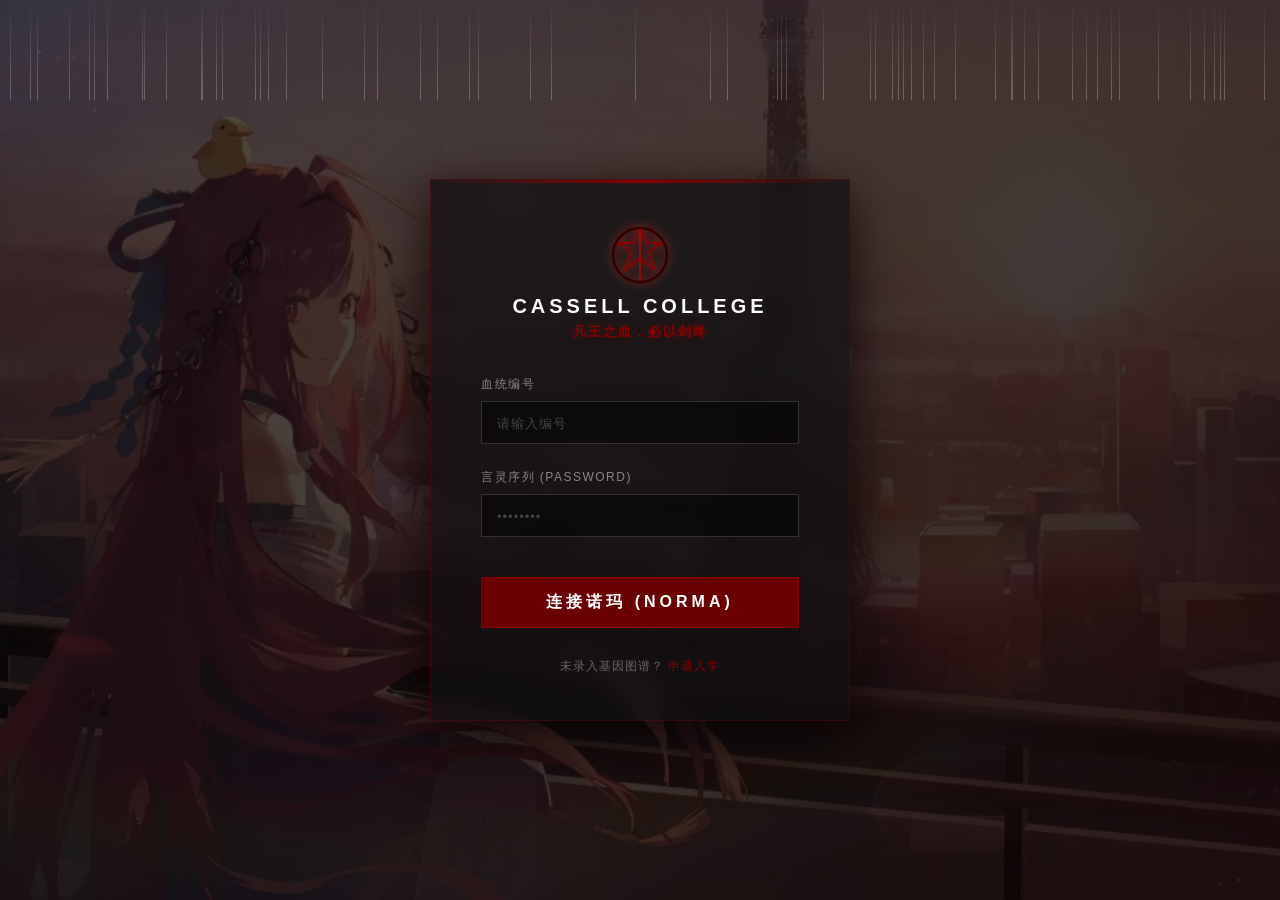
==== index.html @ 7004e870 "Initial deployment-ready import" ====
<!DOCTYPE html>
<html lang="zh-CN">
<head>
    <meta charset="UTF-8">
    <meta name="viewport" content="width=device-width, initial-scale=1.0">
    <title>守夜人论坛 - 卡塞尔学院</title>
    <style>
        * { margin: 0; padding: 0; box-sizing: border-box; font-family: "Microsoft YaHei", "Cinzel", serif; }
        body { background-color: #0d0d10; color: #dcdcdc; }

        /* 学院顶部导航 */
        .navbar {
            background-color: #050508; border-bottom: 1px solid #332115;
            padding: 0 40px; height: 70px; display: flex; justify-content: space-between; align-items: center;
        }
        .navbar .logo {
            font-size: 24px; font-weight: bold; color: #d4af37; text-decoration: none; text-shadow: 0 0 10px rgba(212, 175, 55, 0.3);
            letter-spacing: 2px;
        }
        .nav-links { display: flex; gap: 20px; align-items: center; }
        .nav-links span { color: #8b8b99; font-size: 14px; }
        .nav-links span.blood-class { color: #d4af37; font-weight: bold; transition: color 0.3s; }

        .logout-btn {
            background: rgba(139, 0, 0, 0.2); color: #ff4d4f; border: 1px solid #8b0000; padding: 6px 18px;
            border-radius: 2px; cursor: pointer; transition: 0.3s; font-size: 13px; letter-spacing: 1px;
        }
        .logout-btn:hover { background: #8b0000; color: #fff; box-shadow: 0 0 10px #8b0000; }

        /* 管理员特权安保按钮样式 */
        .admin-dashboard-btn {
            background: rgba(212, 175, 55, 0.1); color: #d4af37; border: 1px solid #d4af37;
            padding: 6px 18px; border-radius: 2px; cursor: pointer; transition: 0.3s; font-size: 13px; letter-spacing: 1px;
        }
        .admin-dashboard-btn:hover { background: #d4af37; color: #000; box-shadow: 0 0 10px #d4af37; }

        /* 龙族史诗感横幅 */
        .hero {
            background: linear-gradient(to bottom, rgba(13,13,16,0.1), #0d0d10),
                        url('https://images.unsplash.com/photo-1518709268805-4e9042af9f23?q=80&w=2000') center/cover;
            color: #d4af37; text-align: center; padding: 100px 20px; margin-bottom: 40px; position: relative;
        }
        .hero::before {
            content: ''; position: absolute; top:0; left:0; right:0; bottom:0; background: rgba(0,0,0,0.6); z-index: 1;
        }
        .hero-content { position: relative; z-index: 2; text-shadow: 0 4px 10px rgba(0,0,0,0.8); }
        .hero h1 { font-size: 42px; margin-bottom: 15px; letter-spacing: 5px; }
        .hero p { font-size: 18px; color: #ccc; letter-spacing: 2px; font-style: italic; }

        /* 帖子列表区域 */
        .container { max-width: 900px; margin: 0 auto; padding: 0 20px 60px; }
        .section-title { font-size: 20px; color: #d4af37; margin-bottom: 30px; border-bottom: 1px solid #332115; padding-bottom: 10px; display: flex; align-items: center; gap: 10px;}

        .post-card {
            background: #141419; border: 1px solid #232328; border-radius: 4px; padding: 25px; margin-bottom: 20px;
            transition: 0.3s; position: relative; overflow: hidden;
        }
        .post-card::before {
            content: ''; position: absolute; left: 0; top: 0; width: 3px; height: 100%; background: #5a0000; transition: 0.3s;
        }
        .post-card:hover { border-color: #d4af37; transform: translateY(-2px); box-shadow: 0 5px 15px rgba(0,0,0,0.5); }
        .post-card:hover::before { background: #d4af37; }

        .post-card h3 { color: #eaeaea; margin-bottom: 12px; font-size: 18px; }
        .post-card .meta { font-size: 12px; color: #666; margin-bottom: 15px; }
        .post-card p { color: #999; font-size: 14px; line-height: 1.7; }
        .tag { display: inline-block; padding: 2px 8px; background: rgba(212,175,55,0.1); color: #d4af37; border-radius: 2px; font-size: 12px; margin-right: 10px;}
        .tag-red { background: rgba(139,0,0,0.2); color: #ff4d4f; }
    </style>
</head>
<body>

    <nav class="navbar">
        <a href="#" class="logo">守夜人论坛</a>
        <div class="nav-links" id="nav-btn-group">
            <span>EVA已连接... 欢迎您，<span class="blood-class" id="user-display">加载中...</span></span>
            <button class="logout-btn" onclick="doLogout()">断开连接</button>
        </div>
    </nav>

    <div class="hero">
        <div class="hero-content">
            <h1>凡王之血，必以剑终</h1>
            <p>“你陪了我多少年，花开花落，一路上起起跌跌...”</p>
        </div>
    </div>

    <div class="container">
        <h2 class="section-title">◈ 冰海残卷 / 最新情报</h2>

        <div class="post-card">
            <h3><span class="tag tag-red">绝密</span> 青铜与火之王苏醒预警分析报告</h3>
            <div class="meta">发布者：曼斯·龙德施泰特 | 发生地：长江三峡 | 权限：所有混血种</div>
            <p>根据诺玛的最新地震波波形计算，长江流域产生的能量波动并非自然界地壳运动。执行部已派遣“摩尼亚赫”号前往该水域。本文包含初步的龙语声呐分析图谱和言灵探测记录，请各位学员保持戒备...</p>
        </div>

        <div class="post-card">
            <h3><span class="tag">日常</span> 校园食堂的德国肘子又涨价了</h3>
            <div class="meta">发布者：芬格尔 | 分类：守夜人灌水区 | 热度：🔥999+</div>
            <p>太过分了！本周三的烤猪肘居然涨了2个美金。作为已经在学院留级了八年的老学长，我严厉谴责这种削减学生卡余额的恶劣行径！另外，有哪位好心的学弟学妹愿意借我50刀？月末必定双倍奉还！...</p>
        </div>

        <div class="post-card">
            <h3><span class="tag">学术</span> 《言灵学概论》期末考试重点划定</h3>
            <div class="meta">发布者：古德里安教授 | 分类：教务通知 | 权限：所有在校生</div>
            <p>下周即将进行言灵学期末测验，重点考察“青铜大门”相关言灵的序列排序，以及“言灵·君焰”的物理热力学转换公式。严禁在考场区域内私自释放言灵，违者一律移交风纪委员会处理...</p>
        </div>
    </div>

    <script>
        // 门禁检查：EVA 身份核验 与 权限分流
        const token = localStorage.getItem("blog_token");
        const currentUser = localStorage.getItem("current_user");
        const ADMIN_EMAIL = "2191737256@qq.com"; // 最高权限识别码

        if (!token) {
            alert("EVA无情提示：检测到未授权的信道介入。请先通过诺玛身份验证。");
            window.location.href = "login.html";
        } else {
            // 前台UI身份动态渲染
            const userDisplay = document.getElementById("user-display");

            if (currentUser) {
                if (currentUser === ADMIN_EMAIL) {
                    // S级校长专属特效
                    userDisplay.innerText = "昂热校长 (S级)";
                    userDisplay.style.color = "#ff4d4f";
                    userDisplay.style.textShadow = "0 0 10px rgba(255, 77, 79, 0.5)";

                    // 动态注入去往后台的隐秘按键
                    const navGroup = document.getElementById("nav-btn-group");
                    const dashboardBtn = document.createElement("button");
                    dashboardBtn.className = "admin-dashboard-btn";
                    dashboardBtn.innerText = "进入校长室 (后台)";
                    dashboardBtn.onclick = function() { window.location.href = "dashboard.html"; };

                    // 插入到断开连接按钮的前面
                    navGroup.insertBefore(dashboardBtn, navGroup.lastElementChild);
                } else {
                    // 普通专员 (截取@前面的字符显示)
                    const nickName = currentUser.split('@')[0];
                    userDisplay.innerText = `专员 [${nickName}]`;
                }
            }
        }

        // 登出逻辑
        function doLogout() {
            localStorage.removeItem("blog_token");
            localStorage.removeItem("current_user");
            window.location.href = "login.html";
        }
    </script>
</body>
</html>
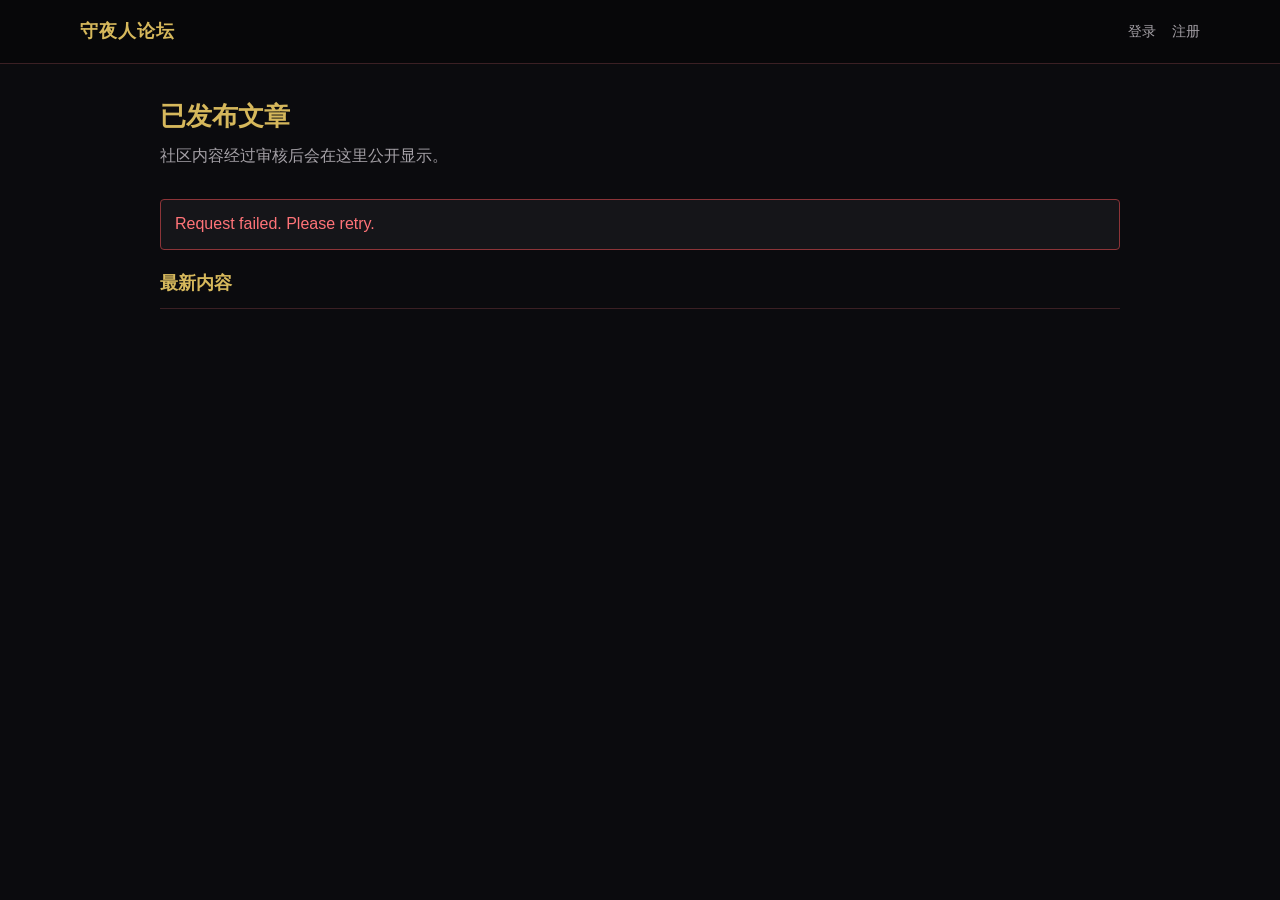
==== commit 9f8c4850: "Add moderated submission workflow" ====
--- a/index.html
+++ b/index.html
@@ -1,155 +1,12 @@
-<!DOCTYPE html>
+<!doctype html>
 <html lang="zh-CN">
 <head>
-    <meta charset="UTF-8">
-    <meta name="viewport" content="width=device-width, initial-scale=1.0">
-    <title>守夜人论坛 - 卡塞尔学院</title>
-    <style>
-        * { margin: 0; padding: 0; box-sizing: border-box; font-family: "Microsoft YaHei", "Cinzel", serif; }
-        body { background-color: #0d0d10; color: #dcdcdc; }
-
-        /* 学院顶部导航 */
-        .navbar {
-            background-color: #050508; border-bottom: 1px solid #332115;
-            padding: 0 40px; height: 70px; display: flex; justify-content: space-between; align-items: center;
-        }
-        .navbar .logo {
-            font-size: 24px; font-weight: bold; color: #d4af37; text-decoration: none; text-shadow: 0 0 10px rgba(212, 175, 55, 0.3);
-            letter-spacing: 2px;
-        }
-        .nav-links { display: flex; gap: 20px; align-items: center; }
-        .nav-links span { color: #8b8b99; font-size: 14px; }
-        .nav-links span.blood-class { color: #d4af37; font-weight: bold; transition: color 0.3s; }
-
-        .logout-btn {
-            background: rgba(139, 0, 0, 0.2); color: #ff4d4f; border: 1px solid #8b0000; padding: 6px 18px;
-            border-radius: 2px; cursor: pointer; transition: 0.3s; font-size: 13px; letter-spacing: 1px;
-        }
-        .logout-btn:hover { background: #8b0000; color: #fff; box-shadow: 0 0 10px #8b0000; }
-
-        /* 管理员特权安保按钮样式 */
-        .admin-dashboard-btn {
-            background: rgba(212, 175, 55, 0.1); color: #d4af37; border: 1px solid #d4af37;
-            padding: 6px 18px; border-radius: 2px; cursor: pointer; transition: 0.3s; font-size: 13px; letter-spacing: 1px;
-        }
-        .admin-dashboard-btn:hover { background: #d4af37; color: #000; box-shadow: 0 0 10px #d4af37; }
-
-        /* 龙族史诗感横幅 */
-        .hero {
-            background: linear-gradient(to bottom, rgba(13,13,16,0.1), #0d0d10),
-                        url('https://images.unsplash.com/photo-1518709268805-4e9042af9f23?q=80&w=2000') center/cover;
-            color: #d4af37; text-align: center; padding: 100px 20px; margin-bottom: 40px; position: relative;
-        }
-        .hero::before {
-            content: ''; position: absolute; top:0; left:0; right:0; bottom:0; background: rgba(0,0,0,0.6); z-index: 1;
-        }
-        .hero-content { position: relative; z-index: 2; text-shadow: 0 4px 10px rgba(0,0,0,0.8); }
-        .hero h1 { font-size: 42px; margin-bottom: 15px; letter-spacing: 5px; }
-        .hero p { font-size: 18px; color: #ccc; letter-spacing: 2px; font-style: italic; }
-
-        /* 帖子列表区域 */
-        .container { max-width: 900px; margin: 0 auto; padding: 0 20px 60px; }
-        .section-title { font-size: 20px; color: #d4af37; margin-bottom: 30px; border-bottom: 1px solid #332115; padding-bottom: 10px; display: flex; align-items: center; gap: 10px;}
-
-        .post-card {
-            background: #141419; border: 1px solid #232328; border-radius: 4px; padding: 25px; margin-bottom: 20px;
-            transition: 0.3s; position: relative; overflow: hidden;
-        }
-        .post-card::before {
-            content: ''; position: absolute; left: 0; top: 0; width: 3px; height: 100%; background: #5a0000; transition: 0.3s;
-        }
-        .post-card:hover { border-color: #d4af37; transform: translateY(-2px); box-shadow: 0 5px 15px rgba(0,0,0,0.5); }
-        .post-card:hover::before { background: #d4af37; }
-
-        .post-card h3 { color: #eaeaea; margin-bottom: 12px; font-size: 18px; }
-        .post-card .meta { font-size: 12px; color: #666; margin-bottom: 15px; }
-        .post-card p { color: #999; font-size: 14px; line-height: 1.7; }
-        .tag { display: inline-block; padding: 2px 8px; background: rgba(212,175,55,0.1); color: #d4af37; border-radius: 2px; font-size: 12px; margin-right: 10px;}
-        .tag-red { background: rgba(139,0,0,0.2); color: #ff4d4f; }
-    </style>
+    <meta charset="utf-8">
+    <meta http-equiv="refresh" content="0; url=public/index.html">
+    <title>Redirecting</title>
 </head>
 <body>
-
-    <nav class="navbar">
-        <a href="#" class="logo">守夜人论坛</a>
-        <div class="nav-links" id="nav-btn-group">
-            <span>EVA已连接... 欢迎您，<span class="blood-class" id="user-display">加载中...</span></span>
-            <button class="logout-btn" onclick="doLogout()">断开连接</button>
-        </div>
-    </nav>
-
-    <div class="hero">
-        <div class="hero-content">
-            <h1>凡王之血，必以剑终</h1>
-            <p>“你陪了我多少年，花开花落，一路上起起跌跌...”</p>
-        </div>
-    </div>
-
-    <div class="container">
-        <h2 class="section-title">◈ 冰海残卷 / 最新情报</h2>
-
-        <div class="post-card">
-            <h3><span class="tag tag-red">绝密</span> 青铜与火之王苏醒预警分析报告</h3>
-            <div class="meta">发布者：曼斯·龙德施泰特 | 发生地：长江三峡 | 权限：所有混血种</div>
-            <p>根据诺玛的最新地震波波形计算，长江流域产生的能量波动并非自然界地壳运动。执行部已派遣“摩尼亚赫”号前往该水域。本文包含初步的龙语声呐分析图谱和言灵探测记录，请各位学员保持戒备...</p>
-        </div>
-
-        <div class="post-card">
-            <h3><span class="tag">日常</span> 校园食堂的德国肘子又涨价了</h3>
-            <div class="meta">发布者：芬格尔 | 分类：守夜人灌水区 | 热度：🔥999+</div>
-            <p>太过分了！本周三的烤猪肘居然涨了2个美金。作为已经在学院留级了八年的老学长，我严厉谴责这种削减学生卡余额的恶劣行径！另外，有哪位好心的学弟学妹愿意借我50刀？月末必定双倍奉还！...</p>
-        </div>
-
-        <div class="post-card">
-            <h3><span class="tag">学术</span> 《言灵学概论》期末考试重点划定</h3>
-            <div class="meta">发布者：古德里安教授 | 分类：教务通知 | 权限：所有在校生</div>
-            <p>下周即将进行言灵学期末测验，重点考察“青铜大门”相关言灵的序列排序，以及“言灵·君焰”的物理热力学转换公式。严禁在考场区域内私自释放言灵，违者一律移交风纪委员会处理...</p>
-        </div>
-    </div>
-
-    <script>
-        // 门禁检查：EVA 身份核验 与 权限分流
-        const token = localStorage.getItem("blog_token");
-        const currentUser = localStorage.getItem("current_user");
-        const ADMIN_EMAIL = "2191737256@qq.com"; // 最高权限识别码
-
-        if (!token) {
-            alert("EVA无情提示：检测到未授权的信道介入。请先通过诺玛身份验证。");
-            window.location.href = "login.html";
-        } else {
-            // 前台UI身份动态渲染
-            const userDisplay = document.getElementById("user-display");
-
-            if (currentUser) {
-                if (currentUser === ADMIN_EMAIL) {
-                    // S级校长专属特效
-                    userDisplay.innerText = "昂热校长 (S级)";
-                    userDisplay.style.color = "#ff4d4f";
-                    userDisplay.style.textShadow = "0 0 10px rgba(255, 77, 79, 0.5)";
-
-                    // 动态注入去往后台的隐秘按键
-                    const navGroup = document.getElementById("nav-btn-group");
-                    const dashboardBtn = document.createElement("button");
-                    dashboardBtn.className = "admin-dashboard-btn";
-                    dashboardBtn.innerText = "进入校长室 (后台)";
-                    dashboardBtn.onclick = function() { window.location.href = "dashboard.html"; };
-
-                    // 插入到断开连接按钮的前面
-                    navGroup.insertBefore(dashboardBtn, navGroup.lastElementChild);
-                } else {
-                    // 普通专员 (截取@前面的字符显示)
-                    const nickName = currentUser.split('@')[0];
-                    userDisplay.innerText = `专员 [${nickName}]`;
-                }
-            }
-        }
-
-        // 登出逻辑
-        function doLogout() {
-            localStorage.removeItem("blog_token");
-            localStorage.removeItem("current_user");
-            window.location.href = "login.html";
-        }
-    </script>
+    <script>window.location.replace("public/index.html");</script>
+    <a href="public/index.html">Continue</a>
 </body>
-</html>+</html>
